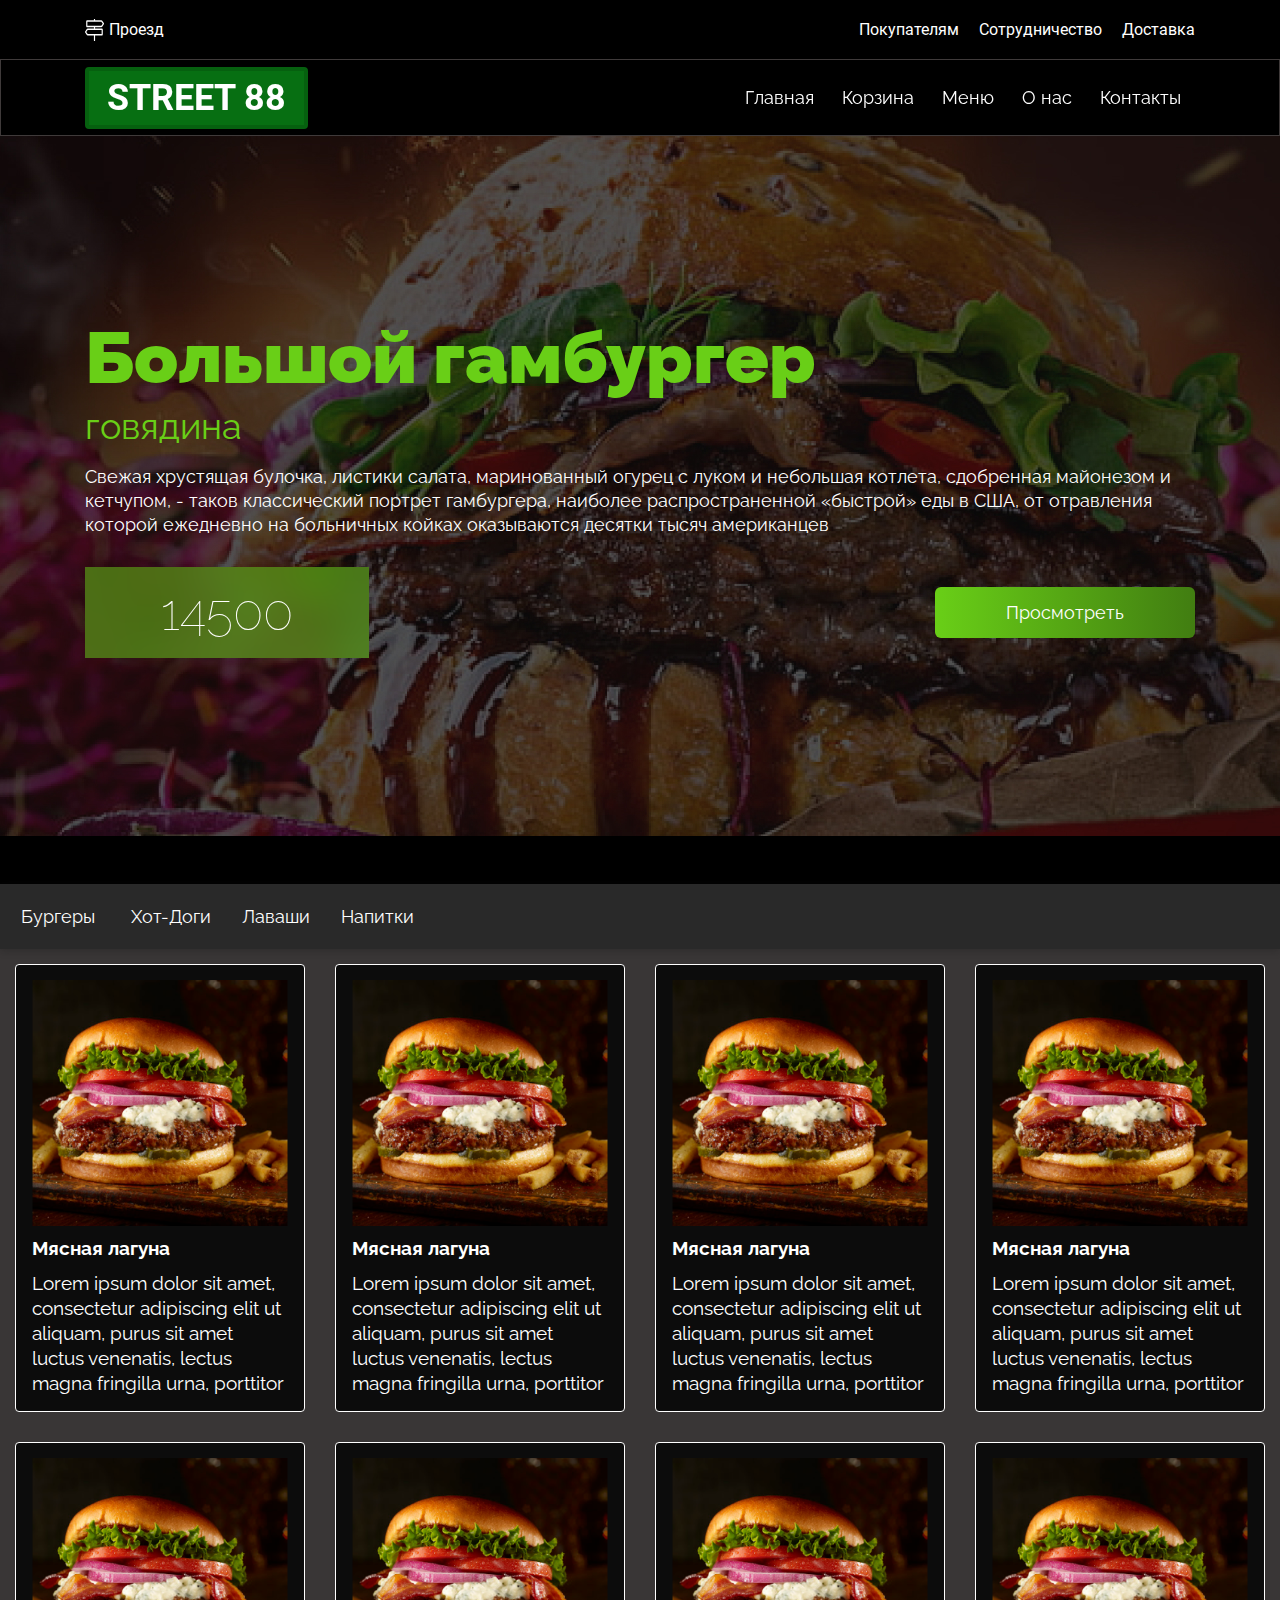
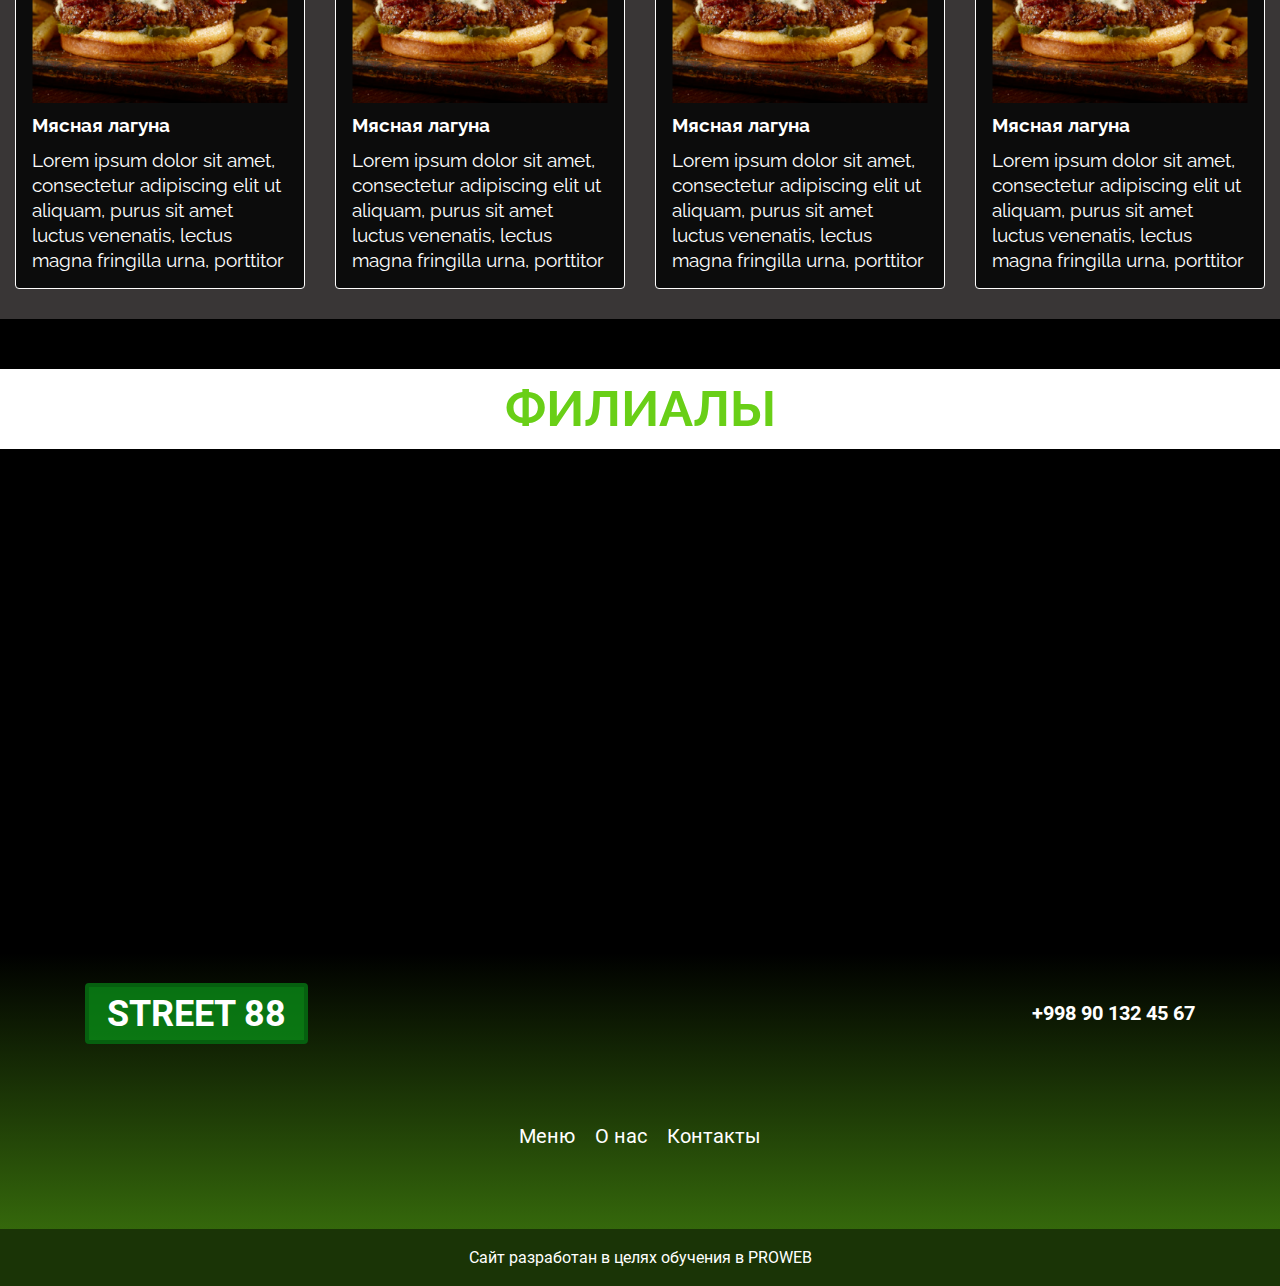
==== index.html @ 3e3aae63 "first commit" ====
<!DOCTYPE html>
<html lang="en">
<head>
    <meta charset="UTF-8">
    <meta http-equiv="X-UA-Compatible" content="IE=edge">
    <meta name="viewport" content="width=device-width, initial-scale=1.0">
    <title>street-88</title>
    <link rel="stylesheet" href="styles/style.css">
    <link rel="icon" href="images/logo.svg">
</head>
<body >
    <div class="offer">
        <div class="container">
            <div class="offer__content">
                <a href="#" class="offer__left">
                    <img src="images/arrows.svg" alt="arr">
                    <span class="offer__title">Проезд</span>
                </a>
            <ul class="offer__list">
                <li><a href="#" class="offer__link">Покупателям</a></li>
                <li><a href="#" class="offer__link">Сотрудничество</a></li>
                <li><a href="#" class="offer__link">Доставка</a></li>
            </ul>
            </div>
        </div>
    </div>
    <header class="header">
        <div class="navigate">
            <div class="container">
                <nav class="header__nav">
                    <a href="#" class="nav__title">STREET 88</a>
                    <input type="checkbox" id="check">
                    <ul class="header__list">
                        <li><a href="#" class="header__link">Главная</a></li>
                        <li><a href="#" class="header__link">Корзина</a></li>
                        <li><a href="#" class="header__link">Меню</a></li>
                        <li><a href="about.html" class="header__link">О нас</a></li>
                        <li><a href="#" class="header__link">Контакты</a></li>
                    </ul>
                    <label for="check" class="btn">
                        <span class="bars"></span>
                    </label>
                </nav>
            </div>
        </div>
    </header>
    <main class="main">
        <section class="begin">
            <div class="container">
                <div class="begin__text">
                    <h1 class="begin__title">Большой гамбургер</h1>
                    <h2 class="begin__title2">говядина</h2>
                    <p class="begin__descr">
                        Свежая хрустящая булочка, листики салата, маринованный огурец с луком и небольшая котлета, сдобренная майонезом и кетчупом, - таков классический портрет гамбургера,
                        наиболее распространенной «быстрой» еды в США, от отравления которой ежедневно на больничных койках оказываются десятки тысяч американцев
                    </p>
                   <div class="begin__down">
                    <span class="begin__price">14500</span>
                    <a href="#" class="begin__link">Просмотреть</a>
                   </div>
                </div>
            </div>
        </section>
        <section class="menu">
            <div class="menu__content">
                <ul class="menu__list">
                    <li><a href="#" class="menu__link">Бургеры</a></li>
                    <li><a href="#" class="menu__link">Хот-Доги</a></li>
                    <li><a href="#" class="menu__link">Лаваши</a></li>
                    <li><a href="#" class="menu__link">Напитки</a></li>
                </ul>   
                <div class="menu__cards">
                    <div class="menu__item">
                        <div class="menu__img">
                            <img src="images/menu.png" alt="m">
                            <div class="menu__korz">
                                <a href="#"><img src="images/korzina.svg" alt=""></a>
                            </div>
                        </div>
                        <h3 class="menu__title">Мясная лагуна</h3>
                        <p class="menu__descr">
                            Lorem ipsum dolor sit amet, consectetur adipiscing elit ut aliquam,
                            purus sit amet luctus venenatis, lectus magna fringilla urna, porttitor
                        </p>
                    </div>
                    <div class="menu__item">
                        <div class="menu__img">
                            <img src="images/menu.png" alt="m">
                            <div class="menu__korz">
                               <a href="#"><img src="images/korzina.svg" alt=""></a>
                            </div>
                        </div>
                        <h3 class="menu__title">Мясная лагуна</h3>
                        <p class="menu__descr">
                            Lorem ipsum dolor sit amet, consectetur adipiscing elit ut aliquam,
                            purus sit amet luctus venenatis, lectus magna fringilla urna, porttitor
                        </p>
                    </div>
                    <div class="menu__item">
                        <div class="menu__img">
                            <img src="images/menu.png" alt="m">
                            <div class="menu__korz">
                               <a href="#"><img src="images/korzina.svg" alt=""></a>
                            </div>
                        </div>
                        <h3 class="menu__title">Мясная лагуна</h3>
                        <p class="menu__descr">
                            Lorem ipsum dolor sit amet, consectetur adipiscing elit ut aliquam,
                            purus sit amet luctus venenatis, lectus magna fringilla urna, porttitor
                        </p>
                    </div>
                    <div class="menu__item">
                        <div class="menu__img">
                            <img src="images/menu.png" alt="m">
                            <div class="menu__korz">
                               <a href="#"><img src="images/korzina.svg" alt=""></a>
                            </div>
                        </div>
                        <h3 class="menu__title">Мясная лагуна</h3>
                        <p class="menu__descr">
                            Lorem ipsum dolor sit amet, consectetur adipiscing elit ut aliquam,
                            purus sit amet luctus venenatis, lectus magna fringilla urna, porttitor
                        </p>
                    </div>
                    <div class="menu__item">
                        <div class="menu__img">
                            <img src="images/menu.png" alt="m">
                            <div class="menu__korz">
                               <a href="#"><img src="images/korzina.svg" alt=""></a>
                            </div>
                        </div>
                        <h3 class="menu__title">Мясная лагуна</h3>
                        <p class="menu__descr">
                            Lorem ipsum dolor sit amet, consectetur adipiscing elit ut aliquam,
                            purus sit amet luctus venenatis, lectus magna fringilla urna, porttitor
                        </p>
                    </div>
                    <div class="menu__item">
                        <div class="menu__img">
                            <img src="images/menu.png" alt="m">
                            <div class="menu__korz">
                               <a href="#"><img src="images/korzina.svg" alt=""></a>
                            </div>
                        </div>
                        <h3 class="menu__title">Мясная лагуна</h3>
                        <p class="menu__descr">
                            Lorem ipsum dolor sit amet, consectetur adipiscing elit ut aliquam,
                            purus sit amet luctus venenatis, lectus magna fringilla urna, porttitor
                        </p>
                    </div>
                    <div class="menu__item">
                        <div class="menu__img">
                            <img src="images/menu.png" alt="m">
                            <div class="menu__korz">
                               <a href="#"><img src="images/korzina.svg" alt=""></a>
                            </div>
                        </div>
                        <h3 class="menu__title">Мясная лагуна</h3>
                        <p class="menu__descr">
                            Lorem ipsum dolor sit amet, consectetur adipiscing elit ut aliquam,
                            purus sit amet luctus venenatis, lectus magna fringilla urna, porttitor
                        </p>
                    </div>
                    <div class="menu__item">
                        <div class="menu__img">
                            <img src="images/menu.png" alt="m">
                            <div class="menu__korz">
                               <a href="#"><img src="images/korzina.svg" alt=""></a>
                            </div>
                        </div>
                        <h3 class="menu__title">Мясная лагуна</h3>
                        <p class="menu__descr">
                            Lorem ipsum dolor sit amet, consectetur adipiscing elit ut aliquam,
                            purus sit amet luctus venenatis, lectus magna fringilla urna, porttitor
                        </p>
                    </div>
                </div>
            </div>
    </section>
    <section class="filial">
        <div class="filial__titles">
            <h2 class="filial__title">филиалы</h2>
        </div>
        <div class="filial__map">
            <iframe src="https://www.google.com/maps/embed?pb=!1m18!1m12!1m3!1d2996.752595127649!2d69.29097081346113!3d41.31424548053128!2m3!1f0!2f0!3f0!3m2!1i1024!2i768!4f13.1!3m3!1m2!1s0x38aef4d376395311%3A0x2f977e6f6b98ad7!2sStreet77!5e0!3m2!1sru!2s!4v1642589530946!5m2!1sru!2s" width="600" height="450" style="border:0;" allowfullscreen="" loading="lazy"></iframe>
        </div>
    </section>
    </main>
    <footer class="footer">
        <div class="container">
            <div class="footer__content">
                <div class="footer__tels">
                    <h2 class="footer__title">STREET 88</h2>
                    <a href="tel:+998901324567" class="footer__tel">+998 90 132 45 67 </a>
                </div>
                <div class="footer__elems">
                    <ul class="footer__list">
                        <li><a href="#" class="footer__link">Меню</a></li>
                        <li><a href="about.html" class="footer__link">О нас</a></li>
                        <li><a href="#" class="footer__link">Контакты</a></li>
                    </ul>
                </div>
            </div>
        </div>
    </footer>
    <section class="proweb">
        <p class="proweb__descr">
            Сайт разработан в целях обучения в PROWEB
        </p>
    </section>
</body>
</html>
---- styles/style.css ----
@import 'fonts.css';
*{
    margin: 0;
    padding: 0;
    box-sizing: border-box;
    text-decoration: none;
    list-style: none;
    font-style: normal;
}
.container{
    max-width: 1140px;
    width: 100%;
    margin: 0 auto;
    padding: 0 15px;
}
img{
    display: block;
}
body{
    background: #000;
    max-width: 1920px;
    width: 100%;
    margin: 0 auto;
}
/* header */
.header{
    position: sticky;
    top: 0;
    z-index: 200;
}
.offer{
    background: rgba(0, 0, 0, 0.5);;
    padding: 18px 0;
    /* height: 59px;
    display: flex;
    align-items: center; */
}
.offer__content{
    display: flex;
    justify-content: space-between;
    align-items: center;
}
.offer__left{
    display: flex;
    align-items: center;
}
.offer__title{
    font-family: 'Roboto';
    font-weight: normal;
    font-size: 16px;
    line-height: 19px;
    color: #fff;
}
.offer__left img{
    height: 23.08px;
    margin-right: 5px;
}
.offer__list{
    display: flex;
}
.offer__link{
    display: block;
    color: #fff;
    font-size: 16px;
    line-height: 19px;
    font-family: 'Roboto';
    font-weight: normal;
    text-align: right;
    margin-left: 20px;
}
.offer__list li:first-child .offer__link{
    margin-left: 0;
}

.navigate{
    background: rgba(0, 0, 0, 0.5);
    border: 1px solid rgba(125, 115, 115, 0.5);
    backdrop-filter: blur(15px);
    /* overflow-y: scroll; */
    /* position: fixed;
    z-index: 10;
    width: 100%; */
}
.header__nav{
    display: flex;
    justify-content: space-between;
    align-items: center;
}
.header__list{
    display: flex;
}
.header__link{
    display: block;
    padding: 27px 14px;
    font-family: 'Raleway';
    font-weight: normal;
    font-size: 18px;
    line-height: 21px;
    text-align: right;
    color: #fff;
}
.header__link:hover{
    background: rgba(105, 207, 23, 0.75);
    transition: 300ms;
}
.nav__title{
    color: #fff;
    background: rgba(10, 148, 24, 0.75);
    padding: 12px 18px;
    font-family: 'Roboto';
    font-weight: bold;
    font-size: 36px;
    line-height: 30px;
    border: 4px solid #06600F;
    border-radius: 4px;
}


/* main */
/* begin */
.begin{
    height: 700px;
    position: relative;
    /* bg */
    background: url(../images/headerburger.jpg) no-repeat center/cover;
    display: flex;
    align-items: center;
    margin-bottom: 48px;
}
/* .begin::before{
    background: linear-gradient(0deg, rgba(12, 12, 12, 0.72), rgba(12, 12, 12, 0.72));
    content: '';
    display: block;
    position: absolute;
    width: 100%;
    height: 100%;
    top: 0;
} */
.begin__text{
    position: relative;
    z-index: 5;
}
.begin__title{
    font-family: 'Raleway';
    font-weight: 900;
    font-size: 72px;
    line-height: 85px;
    color: #69CF17;
}
.begin__title2{
    font-family: 'Raleway';
    font-weight: normal;
    font-size: 36px;
    line-height: 17px;
    color: #69CF17;
    margin-top: 18px;
}
.begin__descr{
    font-family: 'Raleway';
    font-weight: normal;
    font-size: 18px;
    line-height: 24px;
    color: #fff;
    margin: 30px 0;
}
.begin__price{
    font-family: 'Raleway';
    font-weight: 100;
    font-size: 50px;
    line-height: 25px;
    color: #fff;
    text-align: right;
    background: rgba(105, 207, 23, 0.5);
    backdrop-filter: blur(18px);
    padding: 33px 76px;
}
.begin__down{
    display: flex;
    justify-content: space-between;
    align-items: center;
}
.begin__link{
    font-family: 'Raleway';
    font-weight: normal;
    font-size: 18px;
    line-height: 21px;
    text-align: right;
    color: #FFF;
    background: linear-gradient(90deg, #69CF17 0%, #417D11 100%);
    border-radius: 6px;
    padding: 15px 71px;
}

/* menu */
.menu{
    background: #393636;
    padding-bottom: 15px;   
    margin-bottom: 50px; 
}
.menu__list{
    display: flex;
    background: #292929;
    box-shadow: 0px 1px 8px rgba(17, 17, 17, 0.3);
    padding: 21px 21px 0;
}
.menu__link{
    display: block;
    font-family: 'Raleway';
    font-weight: normal;
    font-size: 18px;
    line-height: 24px;
    color: #FFF;
    margin-right: 31.17px;
    padding-bottom: 19px;
    border-bottom: 1px solid transparent;
}
.menu__link:hover{
    border-bottom: 1px solid #fff;
    transition: 300ms linear;
}
.menu__list li:first-child .menu__link{
    margin-right: 36.14px;
}
.menu__list li:last-child .menu__link{
    margin-right: 0;
}
.menu__cards{
    display: grid;
    grid-template-columns: repeat(4, minmax(250px, 1fr));
    gap: 30px;
    justify-content: center;
    margin: 15px;
}
.menu__item{
    display: flex;
    /* position: relative; */
    flex-direction: column;
    background: #0C0C0C;
    border: 1px solid #FFFFFF;
    border-radius: 4px;
    padding: 15px 15.63px;
    /* max-width: 370px;
    width: 100%; */
}
.menu__title{
    font-family: 'Raleway';
    font-weight: bold;
    font-size: 19px;
    line-height: 15px;
    color: #FFFFFF;
    margin: 15px 0;
}
.menu__descr{
    font-family: 'Raleway';
    font-weight: normal;
    font-size: 19px;
    line-height: 25px;
    color: #FFFFFF;
    /* max-width: 338.73px;
    width: 100%; */
}
.menu__korz{
    position: absolute;
    top: 0;
    background: rgba(105, 207, 23, 0.9);
    width: 100%;
    height: 100%;
    display: flex;
    flex-direction: column;
    align-items: center;
    justify-content: center;
    opacity: 0;
    transition: 400ms;
}
.menu__korz:hover{
    opacity: 1;
}
.menu__img{
    position: relative;
    /* max-width: 338.73px;
    width: 100%;
    display: block; */
}
.menu img{
    width: 100%;
}

/* filial */
.filial{
    margin-bottom: 0;
}
.filial__titles{
    background: #fff;
    text-align: center;
}
.filial__title{
    padding: 20px 0;
    font-family: 'Raleway';
    font-weight: bold;
    font-size: 50px;
    line-height: 40px;
    color: #69CF17;
    text-transform: uppercase;
}
.filial__map iframe{
    width: 100%;
    height: 500px;
}
/* footer */

.footer{
    background: linear-gradient(180deg, #000000 0%, rgba(105, 207, 23, 0.5) 100%);
    padding: 30px 0 81px;
    margin-top: 0;
}
.footer__tels{
    display: flex;
    align-items: center;
    justify-content: space-between;
    margin-bottom: 81px;
}
.footer__title{
    font-family: 'Roboto';
    font-weight: bold;
    font-size: 36px;
    line-height: 30px;
    text-align: center;
    color: #FFFFFF;
    background: rgba(10, 148, 24, 0.75);
    border: 4px solid #06600F;
    border-radius: 4px;
    padding: 12px 18px 11px;
}
.footer__tel{
    font-family: 'Roboto';
    font-weight: bold;
    font-size: 20px;
    line-height: 23px;
    text-align: right;
    color: #FFFFFF;
}
.footer__list{
    display: flex;
    justify-content: center;
    align-items: center;
}
.footer__link{
    font-family: 'Roboto';
    font-weight: normal;
    font-size: 20px;
    line-height: 23px;
    text-align: center;
    color: #FFFFFF;
    margin-right: 20px;
}
.footer__list li:last-child .footer__link{
    margin-right: 0;
}


/* about.html */

.info__title{
    position: absolute;
    top: 0;
    width: 100%;
    height: 100%;
    display: flex;
    flex-direction: column;
    align-items: center;
    justify-content: center;
    color: #fff;
    z-index: 6;
    font-family: 'Raleway';
    font-weight: bold;
    font-size: 55px;
    line-height: 65px;
    text-transform: uppercase;
    color: rgba(105, 207, 23, 0.7);
    text-shadow: 0px 0px 15px rgba(191, 171, 171, 0.4);
}
.info__img{
    position: relative;
}
.info img{
    width: 100%;
    
}
.info__descr{
    font-family: 'Raleway';
    font-weight: bold;
    font-size: 18px;
    line-height: 25px;
    text-align: justify;
    color: #FFFFFF;
    margin: 30px 0;
}
body{
    background-color: #000;
}
.proweb{
    background: #1A3406;
    display: flex;
    align-items: center;
    justify-content: center;
    text-align: center;
}
.proweb__descr{
    font-family: 'Roboto';
    font-weight: normal;
    font-size: 16px;
    line-height: 19px;
    color: #FFF;
    margin: 19px 0;
}
#check{
    display: none;
}
.btn{
    display: none; 
    align-items: center;
    justify-content: center;
    width: 40px;
    height: 40px;
    background: #fff; 
    border-radius: 5px;
}
.bars{
    display: block;
    width: 30px;
    height: 2px;
    background: rgba(105, 207, 23, 0.75);
    position: relative;
}
.bars::before, .bars::after{
    content: '';
    display: block;
    width: 100%;
    height: 2px;
    background: rgba(105, 207, 23, 0.75);
    position: absolute;
    top: -8px;
}
.bars::after{
    top: 8px;
}
@media (max-width:1110px) {
    .menu__cards{
        grid-template-columns: repeat(2, minmax(250px,300px));
    }
}
@media (max-width:762px) {
    .begin__title{
        font-size: 50px;
        line-height: 63px;
    }
}
@media (max-width:735px) {
    /* .header__link:hover{
        background: none;
        color: rgba(105, 207, 23, 0.75);
    } */
    .btn{
        display: flex;
    }
    /* .navigate{
        position: relative;
    } */

    .header__list{
        top: 70px;
        position: fixed;
        right: -200px;
        width: 200px;
        flex-direction: column;
        align-items: center;
        padding-top: 25px;
        /* height: 100%; */
        background: #000;
        transition: 400ms linear;
        z-index: 200;
        height: 100vh;
    }
    .navigate{
        padding: 8px 0;
    }
    #check:checked ~ .header__list{
        right: 0;
    }
    /* .header__nav{
        flex-wrap: wrap;
    } */
    /* .header__nav{
        flex-direction: column;
        margin-top: 10px;
    } */
    
    /* .header__link{
        margin: 27px 14px;
        padding: 0;
    } */
}
@media (max-width:595px) {
    .begin__down{
        flex-direction: column;
    }
    .begin__link{
        margin-top: 15px;
    }
    .menu__cards{
        grid-template-columns: minmax(250px,300px);
    }
    .menu__list{
        justify-content: center;
    }
}
@media (max-width:540px) {
    .begin__title{
        font-size: 40px;
        line-height: 53px;
    }
    /* .header__link{
        padding: 15px 7px;
    } */
    .filial__map iframe{
        height: 350px;
    }
}
@media (max-width:465px) {
    .offer__content{
        flex-direction: column;
    }
    .offer__left{
        margin-bottom: 7px;
    }
    .begin__title{
        font-size: 33px;
        line-height: 46px;
    }
    .footer__tels{
        flex-direction: column;
    }
    .footer__title{
        margin-bottom: 10px;
    }
    .nav__title{
        padding: 10px 16px;
        font-size: 31px;
        line-height: 25px;
    }
}
@media (max-width:434px) {
    .menu__link{
        font-size: 15px;
        line-height: 20px;
        margin-right: 10px;
    }
    .menu__list li:first-child .menu__link{
        margin-right: 10px;
    }
}
@media (max-width:425px) {
    /* .header__link{
        font-size: 15px;
        line-height: 16px;
    }
    .menu__list li:first-child .menu__link{
        margin-right: 16px;
    } */
}
@media (max-width:369px) {
    .header__link{
        padding: 15px 4px;
    }
    .begin__title{
        font-size: 30px;
        line-height: 43px;
    }
}
@media (max-width:342px) {
    .offer__link{
        font-size: 14px;
        line-height: 17px;
        margin-left: 15px;
    }
}
@media (max-width:360px) {
    .begin__text{
        text-align: center;
    }
    .begin__title{
        font-size: 26px;
        line-height: 29px;
    }
    .begin__title2{   
        font-size: 30px;
        line-height: 11px;
    }
    .begin__descr{
        font-size: 16px;
        line-height: 22px;
        text-align: justify;
    }
    .menu__descr{
        font-size: 16px;
        line-height: 23px;
    }    
}
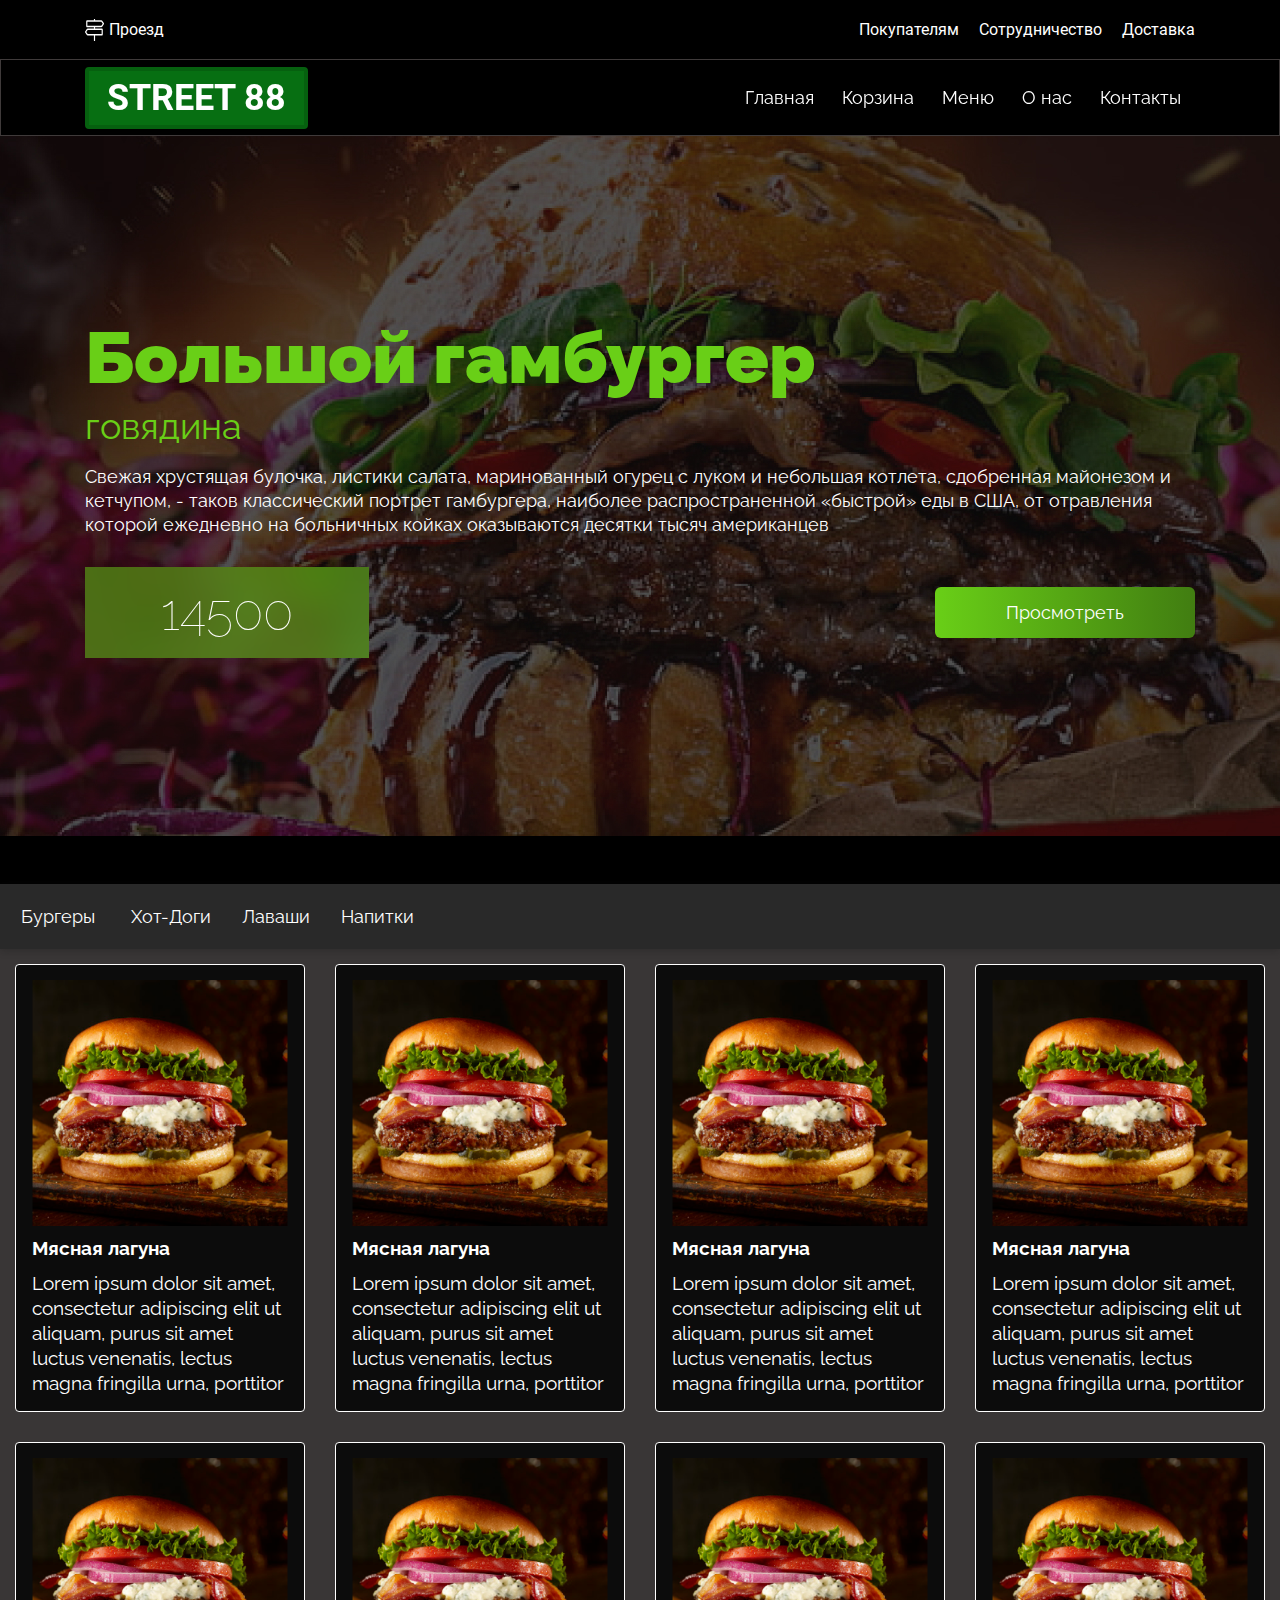
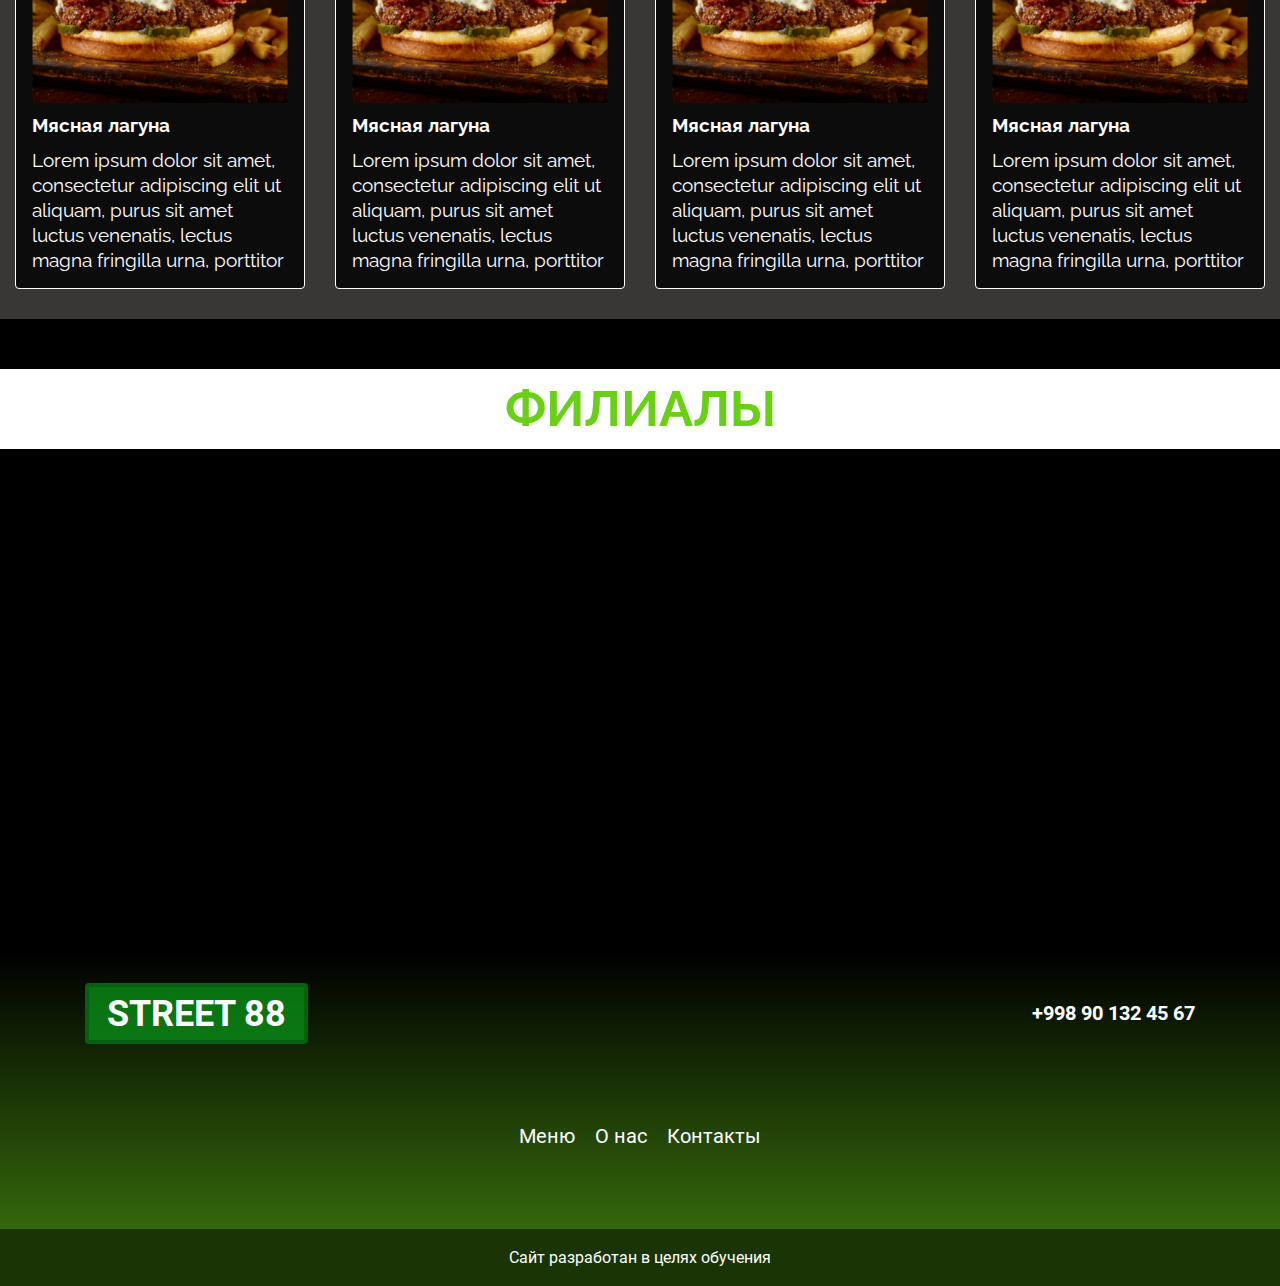
==== commit d676fb91: "street-88" ====
--- a/index.html
+++ b/index.html
@@ -33,7 +33,7 @@
                     <ul class="header__list">
                         <li><a href="#" class="header__link">Главная</a></li>
                         <li><a href="#" class="header__link">Корзина</a></li>
-                        <li><a href="#" class="header__link">Меню</a></li>
+                        <li><a href="#menu" class="header__link">Меню</a></li>
                         <li><a href="about.html" class="header__link">О нас</a></li>
                         <li><a href="#" class="header__link">Контакты</a></li>
                     </ul>
@@ -61,7 +61,7 @@
                 </div>
             </div>
         </section>
-        <section class="menu">
+        <section class="menu" id="menu">
             <div class="menu__content">
                 <ul class="menu__list">
                     <li><a href="#" class="menu__link">Бургеры</a></li>
@@ -203,9 +203,9 @@
             </div>
         </div>
     </footer>
-    <section class="proweb">
-        <p class="proweb__descr">
-            Сайт разработан в целях обучения в PROWEB
+    <section class="pro">
+        <p class="pro__descr">
+            Сайт разработан в целях обучения
         </p>
     </section>
 </body>
--- a/styles/style.css
+++ b/styles/style.css
@@ -31,9 +31,6 @@
 .offer{
     background: rgba(0, 0, 0, 0.5);;
     padding: 18px 0;
-    /* height: 59px;
-    display: flex;
-    align-items: center; */
 }
 .offer__content{
     display: flex;
@@ -117,7 +114,6 @@
 
 
 /* main */
-/* begin */
 .begin{
     height: 700px;
     position: relative;
@@ -127,15 +123,6 @@
     align-items: center;
     margin-bottom: 48px;
 }
-/* .begin::before{
-    background: linear-gradient(0deg, rgba(12, 12, 12, 0.72), rgba(12, 12, 12, 0.72));
-    content: '';
-    display: block;
-    position: absolute;
-    width: 100%;
-    height: 100%;
-    top: 0;
-} */
 .begin__text{
     position: relative;
     z-index: 5;
@@ -233,14 +220,11 @@
 }
 .menu__item{
     display: flex;
-    /* position: relative; */
     flex-direction: column;
     background: #0C0C0C;
     border: 1px solid #FFFFFF;
     border-radius: 4px;
     padding: 15px 15.63px;
-    /* max-width: 370px;
-    width: 100%; */
 }
 .menu__title{
     font-family: 'Raleway';
@@ -398,14 +382,14 @@
 body{
     background-color: #000;
 }
-.proweb{
+.pro{
     background: #1A3406;
     display: flex;
     align-items: center;
     justify-content: center;
     text-align: center;
 }
-.proweb__descr{
+.pro__descr{
     font-family: 'Roboto';
     font-weight: normal;
     font-size: 16px;
@@ -456,16 +440,9 @@
     }
 }
 @media (max-width:735px) {
-    /* .header__link:hover{
-        background: none;
-        color: rgba(105, 207, 23, 0.75);
-    } */
     .btn{
         display: flex;
     }
-    /* .navigate{
-        position: relative;
-    } */
 
     .header__list{
         top: 70px;
@@ -487,18 +464,6 @@
     #check:checked ~ .header__list{
         right: 0;
     }
-    /* .header__nav{
-        flex-wrap: wrap;
-    } */
-    /* .header__nav{
-        flex-direction: column;
-        margin-top: 10px;
-    } */
-    
-    /* .header__link{
-        margin: 27px 14px;
-        padding: 0;
-    } */
 }
 @media (max-width:595px) {
     .begin__down{
@@ -519,9 +484,6 @@
         font-size: 40px;
         line-height: 53px;
     }
-    /* .header__link{
-        padding: 15px 7px;
-    } */
     .filial__map iframe{
         height: 350px;
     }
@@ -560,13 +522,7 @@
     }
 }
 @media (max-width:425px) {
-    /* .header__link{
-        font-size: 15px;
-        line-height: 16px;
-    }
-    .menu__list li:first-child .menu__link{
-        margin-right: 16px;
-    } */
+
 }
 @media (max-width:369px) {
     .header__link{
